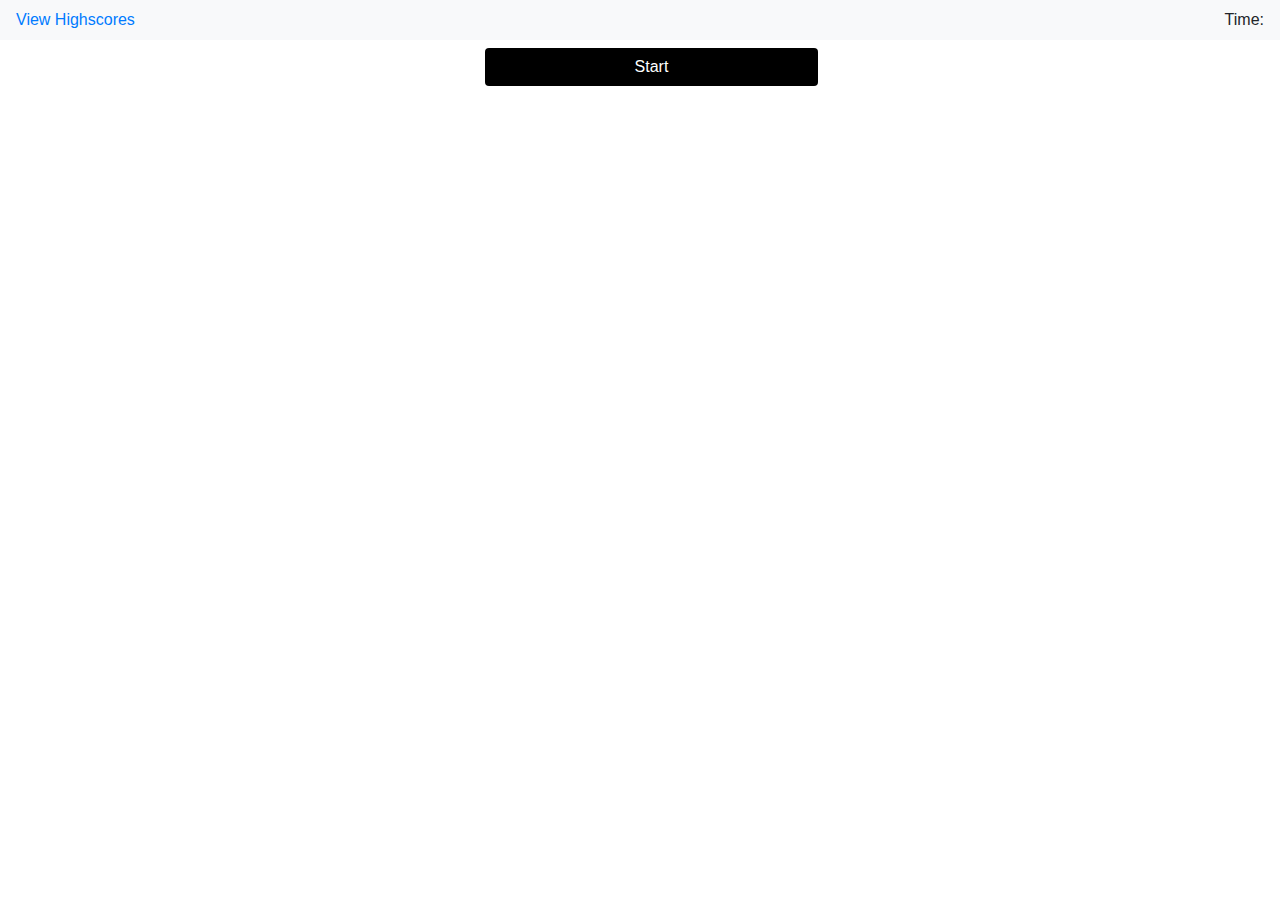
==== index.html @ 69041204 "finished with html" ====
<!DOCTYPE html>
<html lang="en">
<head>
    <meta charset="UTF-8">
    <meta name="viewport" content="width=device-width, initial-scale=1.0">
    <meta http-equiv="X-UA-Compatible" content="ie=edge">
    <title>Code Quiz</title>
    <link rel="stylesheet" type="text/css" href="style.css">
    <link rel="stylesheet" href="https://stackpath.bootstrapcdn.com/bootstrap/4.3.1/css/bootstrap.min.css" integrity="sha384-ggOyR0iXCbMQv3Xipma34MD+dH/1fQ784/j6cY/iJTQUOhcWr7x9JvoRxT2MZw1T" crossorigin="anonymous">

</head>
<body>
    <nav class="navbar navbar-expand-sm navbar-light bg-light">
        <a class= "navbar-highscores" href="#">View Highscores</a> 
        <ul class="navbar-nav ml-auto">Time: 
            <div id = "timer"></div>
        </ul>
    </nav>
    
    <div class="container">
            <h1 id="status"></h1>
            <div id="quiz" style="display:none">        
            </div>
            <div class = "ControlButtons">
                    <button id="start"  class="start btn btn">Start</button>
            </div>
        </div>
    </div>

    <script src="script.js"></script>
</body>
</html>
---- style.css ----
*{
    margin: 0;
    padding:0;
}
body{
    align-items: center;
    justify-content: center;
}
#start{
    background-color: black;
    color: white;
    width:30%;
    position: relative;
    left: 400px;
}
h1{
    text-align: center
}
#quiz{
    border: black 1px solid;
    padding: 10px 40px 40px 40px;

}
#questions{
    color: black
}
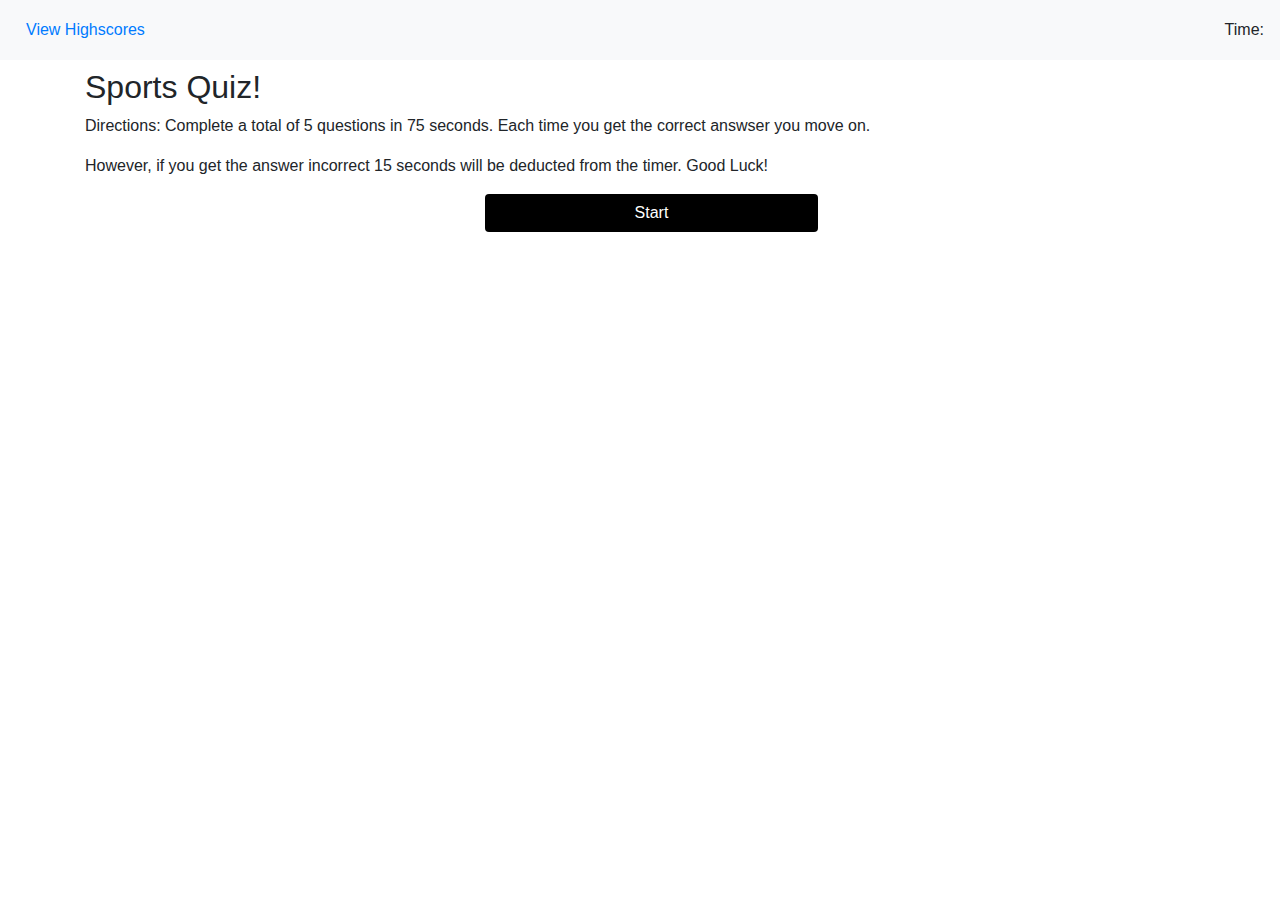
==== commit d3430668: "added js" ====
--- a/index.html
+++ b/index.html
@@ -11,7 +11,7 @@
 </head>
 <body>
     <nav class="navbar navbar-expand-sm navbar-light bg-light">
-        <a class= "navbar-highscores" href="#">View Highscores</a> 
+        <a class= "navbar-highscores" href="scores.html" class="nav-link">View Highscores</a> 
         <ul class="navbar-nav ml-auto">Time: 
             <div id = "timer"></div>
         </ul>
@@ -19,14 +19,19 @@
     
     <div class="container">
             <h1 id="status"></h1>
-            <div id="quiz" style="display:none">        
+            <div id="quiz" style="display:none">      
             </div>
+            
             <div class = "ControlButtons">
+                    <h2 >Sports Quiz!</h2>
+                        <p class="instruct">Directions: Complete a total of 5 questions in 75 seconds. Each time you get the correct answser you move on.</p>
+                        <p class="instructD">However, if you get the answer incorrect 15 seconds will be deducted from the timer. Good Luck!</p>
+                    </h2>
                     <button id="start"  class="start btn btn">Start</button>
             </div>
         </div>
     </div>
-
+    
     <script src="script.js"></script>
 </body>
 </html>--- a/style.css
+++ b/style.css
@@ -23,4 +23,10 @@
 }
 #questions{
     color: black
+}
+#email{
+    background-color: black
+}
+.navbar-highscores{
+    margin: 10PX;
 }